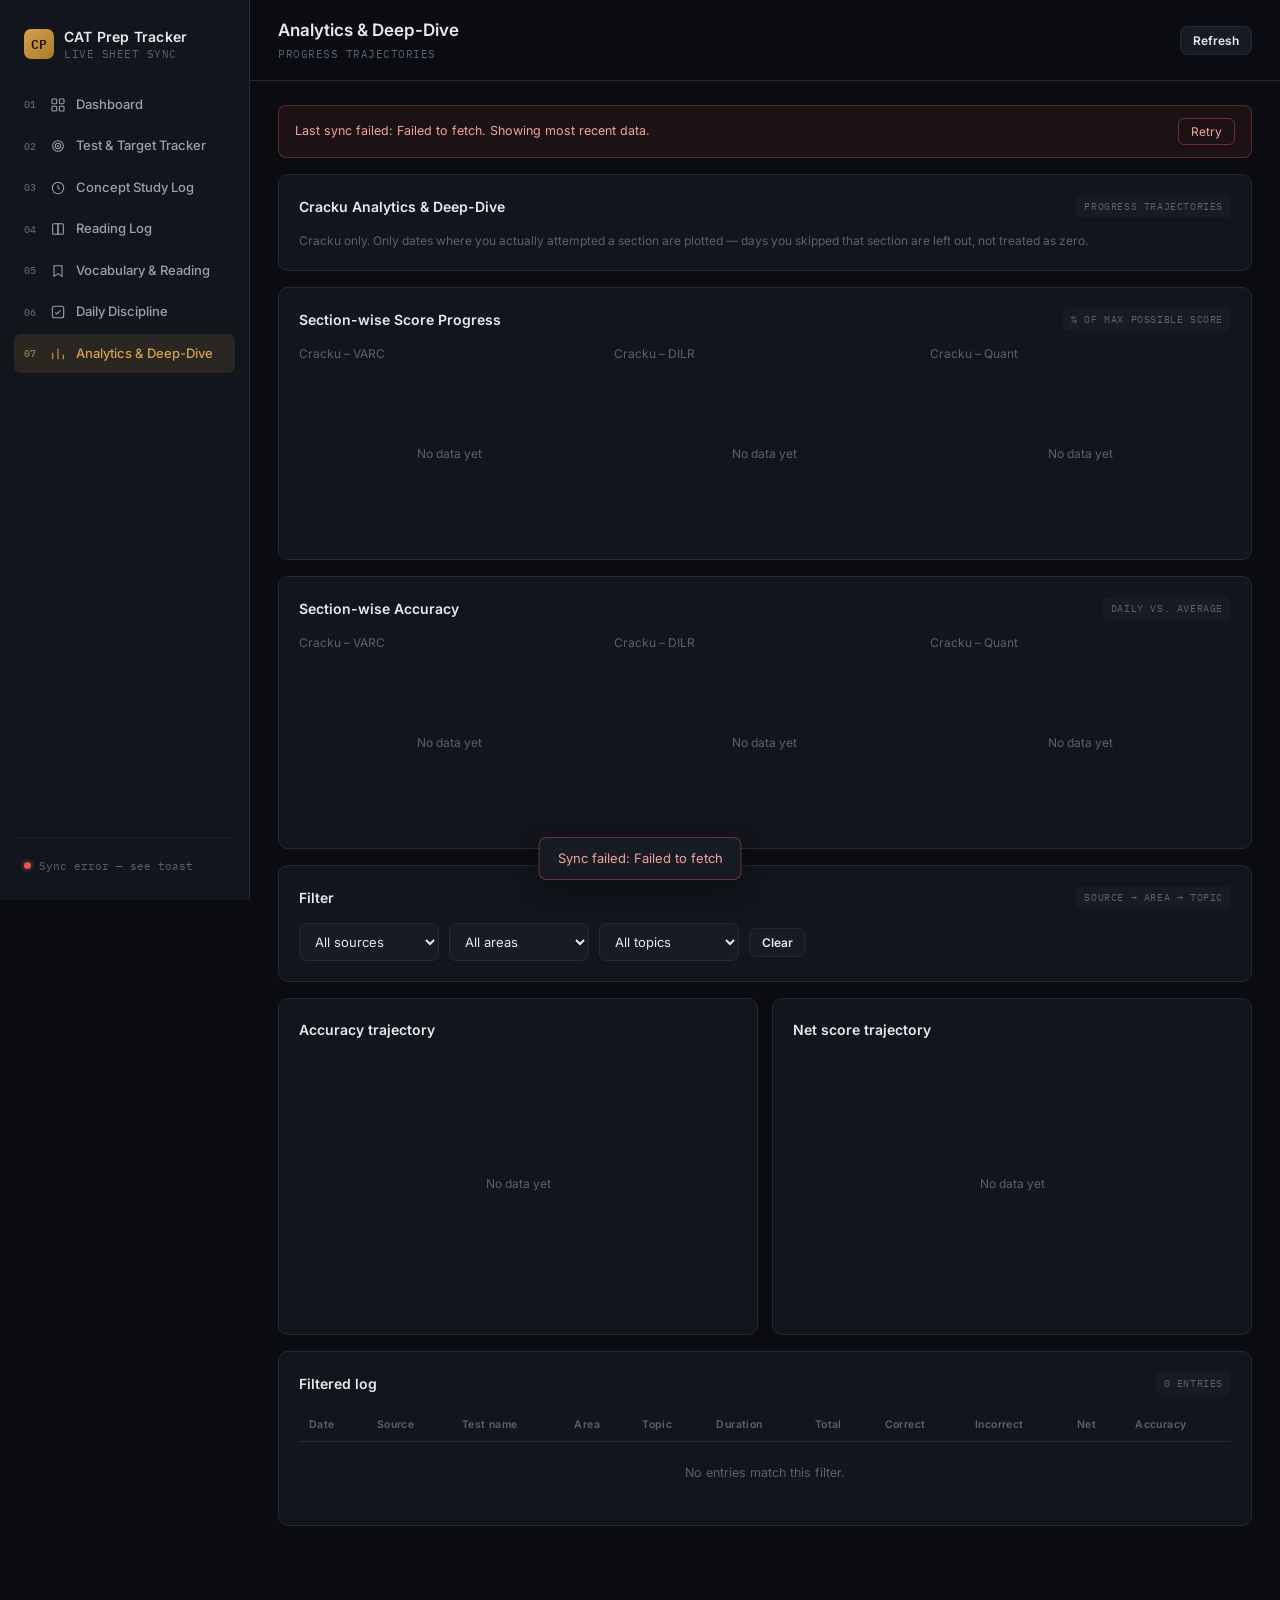
==== analytics.html @ e106dec2 "Add files via upload" ====
<!DOCTYPE html>
<html lang="en">
<head>
<meta charset="UTF-8">
<meta name="viewport" content="width=device-width, initial-scale=1.0">
<title>Analytics &amp; Deep-Dive — CAT Prep Tracker</title>
<link rel="stylesheet" href="styles.css">
</head>
<body>

<div id="gate">
  <div class="gate-card">
    <h2>Not configured yet</h2>
    <p>Set <code>CONFIG.API_URL</code> in <code>script.js</code> to your deployed Google Apps Script Web App URL (ending in <code>/exec</code>), then reload this page.</p>
  </div>
</div>

<div id="appShell">
  <div class="app-flex">
    <aside id="sidebar">
      <div class="brand">
        <div class="mark">CP</div>
        <div>
          <div class="name">CAT Prep Tracker</div>
          <div class="sub">LIVE SHEET SYNC</div>
        </div>
      </div>
      <nav id="navlist"></nav>
      <div class="sidebar-foot">
        <div class="sync-row"><span class="dot" id="liveDot"></span><span id="syncStatus">Not synced yet</span></div>
      </div>
    </aside>

    <div id="backdrop"></div>

    <div class="main">
      <div class="topbar">
        <button id="menuBtn" aria-label="Toggle menu">
          <svg width="18" height="18" viewBox="0 0 24 24" fill="none" stroke="currentColor" stroke-width="1.8"><path d="M4 6h16M4 12h16M4 18h16"/></svg>
        </button>
        <div class="titles">
          <h1 id="pageTitle">Analytics &amp; Deep-Dive</h1>
          <div class="sub" id="pageSub">PROGRESS TRAJECTORIES</div>
        </div>
        <div class="topbar-actions">
          <button class="btn btn-ghost btn-sm" id="refreshBtn">Refresh</button>
        </div>
      </div>
      <div id="content"></div>
    </div>
  </div>
</div>

<div class="toast" id="toast"><span id="toastMsg"></span></div>

<script src="script.js"></script>
<script>
/* =====================================================================
   Dependency-free SVG chart renderer.
   Renders a small responsive line/area chart straight into a container
   div (no <canvas>, no Chart.js, no CDN dependency at all).
===================================================================== */
function renderSvgChart(containerId, datasets, labels, opts={}){
  const el = document.getElementById(containerId);
  if(!el) return;

  const w = 600, h = opts.height || 220;
  const padL = 36, padR = 12, padT = 12, padB = 24;
  const plotW = w - padL - padR, plotH = h - padT - padB;

  const hasData = labels.length && datasets.some(d=>d.data.some(v=>v!=null));
  if(!hasData){
    el.innerHTML = `<div style="height:${h}px;display:flex;align-items:center;justify-content:center;color:var(--faint);font-size:12px;">No data yet</div>`;
    return;
  }

  const allVals = datasets.flatMap(d=>d.data).filter(v=>v!=null);
  let minY = opts.min !== undefined ? opts.min : Math.min(0, ...allVals);
  let maxY = opts.max !== undefined ? opts.max : Math.max(...allVals);
  if(minY === maxY) maxY += 1;

  const xStep = labels.length > 1 ? plotW/(labels.length-1) : 0;
  const xFor = i => padL + (labels.length>1 ? i*xStep : plotW/2);
  const yFor = v => padT + plotH - ((v-minY)/(maxY-minY))*plotH;
  const gridColor = 'rgba(255,255,255,0.06)', fontColor = '#8b909c';

  let grid = '';
  for(let i=0;i<=4;i++){
    const gy = padT + (plotH/4)*i;
    const val = maxY - ((maxY-minY)/4)*i;
    grid += `<line x1="${padL}" y1="${gy}" x2="${w-padR}" y2="${gy}" stroke="${gridColor}"/>`;
    grid += `<text x="${padL-6}" y="${gy+3}" text-anchor="end" font-size="9" fill="${fontColor}">${Math.round(val*10)/10}${opts.suffix||''}</text>`;
  }
  let xLabels = '';
  const step = Math.max(1, Math.ceil(labels.length/6));
  labels.forEach((lab,i)=>{
    if(i % step !== 0 && i !== labels.length-1) return;
    xLabels += `<text x="${xFor(i)}" y="${h-6}" text-anchor="middle" font-size="9" fill="${fontColor}">${lab}</text>`;
  });

  let seriesSvg = '';
  datasets.forEach(ds=>{
    const pts = ds.data.map((v,i)=> v==null?null:[xFor(i),yFor(v)]).filter(Boolean);
    if(!pts.length) return;
    const line = pts.map((p,i)=>(i===0?'M':'L')+p[0]+','+p[1]).join(' ');
    if(ds.fill){
      const area = line + ` L${pts.at(-1)[0]},${padT+plotH} L${pts[0][0]},${padT+plotH} Z`;
      seriesSvg += `<path d="${area}" fill="${ds.color}" fill-opacity="0.12" stroke="none"/>`;
    }
    seriesSvg += `<path d="${line}" fill="none" stroke="${ds.color}" stroke-width="2" stroke-dasharray="${ds.dash?'5,4':'0'}"/>`;
    if(!ds.dash) pts.forEach(p=> seriesSvg += `<circle cx="${p[0]}" cy="${p[1]}" r="3" fill="${ds.color}"/>`);
  });

  const legend = opts.legend ? `<div style="display:flex;gap:14px;justify-content:center;margin-top:6px;font-size:11px;color:${fontColor};font-family:'IBM Plex Mono',monospace;">${
    datasets.map(ds=>`<span style="display:flex;align-items:center;gap:5px;"><span style="width:10px;height:2px;background:${ds.color};display:inline-block;"></span>${ds.label}</span>`).join('')
  }</div>` : '';

  el.innerHTML = `<svg viewBox="0 0 ${w} ${h}" style="width:100%;height:${h}px;display:block;">${grid}${seriesSvg}${xLabels}</svg>${legend}`;
}

function renderPage(){
  const sources = [...new Set(DATA.tests.map(t=>t.sourceLabel))];
  const areas = ['VARC','DILR','Quant'];
  let banner = '';
  if(syncError) banner = `<div class="err-banner"><span>Last sync failed: ${escapeHtml(syncError)}. Showing most recent data.</span><button onclick="refreshAll(true)">Retry</button></div>`;

  document.getElementById('content').innerHTML = banner + `
    <div class="card">
      <div class="card-h"><h3>Cracku Analytics &amp; Deep-Dive</h3><span class="tag">PROGRESS TRAJECTORIES</span></div>
      <div class="hint">Cracku only. Only dates where you actually attempted a section are plotted — days you skipped that section are left out, not treated as zero.</div>
    </div>
    <div class="card">
      <div class="card-h"><h3>Section-wise Score Progress</h3><span class="tag">% OF MAX POSSIBLE SCORE</span></div>
      <div class="grid3">
        <div><div class="hint" style="margin-bottom:6px;">Cracku – VARC</div><div class="chart-wrap-sm" id="chartScore_VARC"></div></div>
        <div><div class="hint" style="margin-bottom:6px;">Cracku – DILR</div><div class="chart-wrap-sm" id="chartScore_DILR"></div></div>
        <div><div class="hint" style="margin-bottom:6px;">Cracku – Quant</div><div class="chart-wrap-sm" id="chartScore_Quant"></div></div>
      </div>
    </div>
    <div class="card">
      <div class="card-h"><h3>Section-wise Accuracy</h3><span class="tag">DAILY VS. AVERAGE</span></div>
      <div class="grid3">
        <div><div class="hint" style="margin-bottom:6px;">Cracku – VARC</div><div class="chart-wrap-sm" id="chartAcc_VARC"></div></div>
        <div><div class="hint" style="margin-bottom:6px;">Cracku – DILR</div><div class="chart-wrap-sm" id="chartAcc_DILR"></div></div>
        <div><div class="hint" style="margin-bottom:6px;">Cracku – Quant</div><div class="chart-wrap-sm" id="chartAcc_Quant"></div></div>
      </div>
    </div>
    <div class="card">
      <div class="card-h"><h3>Filter</h3><span class="tag">SOURCE → AREA → TOPIC</span></div>
      <div class="filter-row">
        <select id="fSource"><option value="">All sources</option>${sources.map(s=>`<option value="${s}">${s}</option>`).join('')}</select>
        <select id="fArea"><option value="">All areas</option>${areas.map(a=>`<option value="${a}">${a}</option>`).join('')}</select>
        <select id="fTopic"><option value="">All topics</option></select>
        <button class="btn btn-ghost btn-sm" id="clearFilters">Clear</button>
      </div>
    </div>
    <div class="grid2">
      <div class="card"><div class="card-h"><h3>Accuracy trajectory</h3></div><div class="chart-wrap" id="chartAccuracy"></div></div>
      <div class="card"><div class="card-h"><h3>Net score trajectory</h3></div><div class="chart-wrap" id="chartNet"></div></div>
    </div>
    <div class="card">
      <div class="card-h"><h3>Filtered log</h3><span class="tag" id="filteredCount"></span></div>
      <div class="table-scroll"><table><thead><tr><th>Date</th><th>Source</th><th>Test name</th><th>Area</th><th>Topic</th><th>Duration</th><th>Total</th><th>Correct</th><th>Incorrect</th><th>Net</th><th>Accuracy</th></tr></thead><tbody id="analyticsBody"></tbody></table></div>
    </div>`;

  initFilters();
  drawSectionProgressCharts();
}
window.renderPage = renderPage;

// Builds this Cracku section's per-date series, using ONLY dates where the section was
// actually attempted on Cracku — a day with no Cracku entry for this area is skipped
// entirely, never zeroed.
function sectionProgressSeries(area){
  const byDate = {};
  DATA.tests.filter(t=>t.sourceLabel==='Cracku' && t.area===area).forEach(t=>{
    if(!byDate[t.date]) byDate[t.date] = { netScore:0, maxScore:0, correct:0, answered:0 };
    byDate[t.date].netScore += Number(t.netScore||0);
    byDate[t.date].maxScore += Number(t.totalQuestions||0) * Number(t.marksPerCorrect||0);
    byDate[t.date].correct += Number(t.correct||0);
    byDate[t.date].answered += Number(t.answered||0);
  });
  const dates = Object.keys(byDate).sort();

  const scorePoints = [];
  dates.forEach(d=>{
    const v = byDate[d];
    if(v.maxScore > 0) scorePoints.push({ date:d, value: round1((v.netScore/v.maxScore)*100) });
  });

  const accPoints = [];
  dates.forEach(d=>{
    const v = byDate[d];
    if(v.answered > 0) accPoints.push({ date:d, value: round1((v.correct/v.answered)*100) });
  });
  const avgAcc = accPoints.length ? round1(accPoints.reduce((s,p)=>s+p.value,0)/accPoints.length) : 0;

  return { scorePoints, accPoints, avgAcc };
}

function drawSectionProgressCharts(){
  ['VARC','DILR','Quant'].forEach(area=>{
    const { scorePoints, accPoints, avgAcc } = sectionProgressSeries(area);

    renderSvgChart('chartScore_'+area,
      [{ data: scorePoints.map(p=>p.value), color:'#d4a24c', fill:true }],
      scorePoints.map(p=>fmtDate(p.date)),
      { height:170 });

    renderSvgChart('chartAcc_'+area,
      [
        { label:'Daily accuracy', data: accPoints.map(p=>p.value), color:'#45b8ad', fill:true },
        { label:'Average', data: accPoints.map(()=>avgAcc), color:'#5b8def', dash:true }
      ],
      accPoints.map(p=>fmtDate(p.date)),
      { height:170, legend:true, min:0, max:100, suffix:'%' });
  });
}

function initFilters(){
  const fSource = document.getElementById('fSource');
  const fArea = document.getElementById('fArea');
  const fTopic = document.getElementById('fTopic');
  function currentFilters(){ return {source:fSource.value, area:fArea.value, topic:fTopic.value}; }
  function applyFilters(){
    const f = currentFilters();
    let rows = [...DATA.tests];
    if(f.source) rows = rows.filter(t=>t.sourceLabel===f.source);
    if(f.area) rows = rows.filter(t=>t.area===f.area);
    if(f.topic) rows = rows.filter(t=>t.topic===f.topic);
    rows.sort((a,b)=>a.date.localeCompare(b.date));
    return rows;
  }
  function refreshTopics(){
    const f = currentFilters();
    let base = [...DATA.tests];
    if(f.source) base = base.filter(t=>t.sourceLabel===f.source);
    if(f.area) base = base.filter(t=>t.area===f.area);
    const topics = [...new Set(base.map(t=>t.topic))];
    fTopic.innerHTML = `<option value="">All topics</option>` + topics.map(t=>`<option value="${t}">${t}</option>`).join('');
  }
  function refreshView(){
    refreshTopics();
    const rows = applyFilters();
    document.getElementById('filteredCount').textContent = rows.length + ' ENTRIES';
    document.getElementById('analyticsBody').innerHTML = rows.length ? rows.map(t=>`
      <tr><td>${fmtDate(t.date)}</td><td><span class="tag-pill">${t.sourceLabel}</span></td>
      <td style="white-space:normal;max-width:180px;">${escapeHtml(t.testName)||'—'}</td><td>${t.area}</td>
      <td style="white-space:normal;max-width:200px;">${escapeHtml(t.topic)}</td><td class="num">${t.duration}m</td>
      <td class="num">${t.totalQuestions}</td><td class="num">${t.correct}</td><td class="num">${t.incorrect}</td>
      <td class="num">${t.netScore}</td><td class="num">${t.accuracy}%</td></tr>`).join('') : `<tr><td colspan="11" class="empty">No entries match this filter.</td></tr>`;
    drawCharts(rows);
  }
  fSource.addEventListener('change', refreshView);
  fArea.addEventListener('change', refreshView);
  fTopic.addEventListener('change', refreshView);
  document.getElementById('clearFilters').addEventListener('click',()=>{ fSource.value=''; fArea.value=''; refreshView(); });
  refreshView();
}

function drawCharts(rows){
  const labels = rows.map(t=>fmtDate(t.date));
  const acc = rows.map(t=>t.accuracy);
  const net = rows.map(t=>t.netScore);

  renderSvgChart('chartAccuracy',
    [{ data: acc, color:'#45b8ad', fill:true }],
    labels,
    { height:260, min:0, max:100, suffix:'%' });

  renderSvgChart('chartNet',
    [{ data: net, color:'#d4a24c', fill:true }],
    labels,
    { height:260 });
}

document.addEventListener('DOMContentLoaded', ()=>{ bootPage(); });
</script>
</body>
</html>
---- styles.css ----
@import url('https://fonts.googleapis.com/css2?family=IBM+Plex+Mono:wght@400;500;600&family=Inter:wght@400;500;600;700&display=swap');

:root{
  --bg:#0b0d12;
  --panel:#12151c;
  --panel2:#171b24;
  --border:#242938;
  --border-soft:#1c202b;
  --text:#e8e9ee;
  --muted:#9aa0ae;
  --faint:#5b6070;
  --gold:#d4a24c;
  --gold-soft:rgba(212,162,76,0.12);
  --teal:#45b8ad;
  --blue:#5b8def;
  --red:#e2574c;
  --green:#4caf7d;
  --font-mono:'IBM Plex Mono', ui-monospace, monospace;
  --font-sans:'Inter', system-ui, -apple-system, sans-serif;
}

*{box-sizing:border-box;}
html,body{margin:0;padding:0;}
body{
  background:var(--bg);
  color:var(--text);
  font-family:var(--font-sans);
  font-size:14px;
  line-height:1.5;
  -webkit-font-smoothing:antialiased;
}
a{color:inherit;}
button{font-family:inherit;}
::selection{background:var(--gold-soft);color:var(--text);}

/* ---------- Gate (unconfigured) ---------- */
#gate{
  display:none;
  min-height:100vh;
  align-items:center;
  justify-content:center;
  padding:24px;
  text-align:center;
}
#gate .gate-card{
  max-width:480px;
  padding:32px;
  border:1px solid var(--border);
  border-radius:10px;
  background:var(--panel);
}
#gate h2{margin:0 0 10px;font-size:18px;}
#gate p{color:var(--muted);font-size:13px;line-height:1.6;}
#gate code{font-family:var(--font-mono);background:var(--panel2);padding:2px 6px;border-radius:4px;font-size:12px;}

/* ---------- App shell ---------- */
#appShell{display:none;min-height:100vh;}
.app-flex{display:flex;min-height:100vh;width:100%;}

/* ---------- Sidebar ---------- */
#sidebar{
  width:250px;
  flex-shrink:0;
  background:var(--panel);
  border-right:1px solid var(--border);
  display:flex;
  flex-direction:column;
  padding:20px 14px;
  position:sticky;
  top:0;
  height:100vh;
  overflow-y:auto;
  z-index:40;
}
.brand{
  display:flex;
  align-items:center;
  gap:10px;
  padding:6px 10px 22px;
}
.brand .mark{
  width:30px;height:30px;border-radius:7px;
  background:linear-gradient(135deg,var(--gold),#a97a2b);
  display:flex;align-items:center;justify-content:center;
  font-family:var(--font-mono);font-weight:600;font-size:13px;color:#1b1305;
  flex-shrink:0;
}
.brand .name{font-weight:600;font-size:14px;letter-spacing:0.2px;}
.brand .sub{font-size:10.5px;color:var(--faint);font-family:var(--font-mono);letter-spacing:0.5px;}

#navlist{display:flex;flex-direction:column;gap:2px;}
.navitem{
  display:flex;align-items:center;gap:10px;
  padding:10px 10px;
  border-radius:7px;
  background:none;border:none;color:var(--muted);
  font-size:13px;font-weight:500;
  cursor:pointer;text-align:left;
  text-decoration:none;
}
.navitem:hover{background:var(--panel2);color:var(--text);}
.navitem.active{background:var(--gold-soft);color:var(--gold);}
.navitem .idx{
  font-family:var(--font-mono);font-size:10px;color:var(--faint);
  width:16px;flex-shrink:0;
}
.navitem.active .idx{color:var(--gold);opacity:0.7;}
.navitem .ic{width:16px;height:16px;flex-shrink:0;}

.sidebar-foot{margin-top:auto;padding-top:14px;border-top:1px solid var(--border-soft);}
.sync-row{display:flex;align-items:center;gap:8px;font-size:11px;color:var(--faint);font-family:var(--font-mono);padding:6px 10px;}
.dot{width:7px;height:7px;border-radius:50%;background:var(--faint);flex-shrink:0;}
.dot.live{background:var(--green);box-shadow:0 0 0 3px rgba(76,175,125,0.15);}
.dot.err{background:var(--red);box-shadow:0 0 0 3px rgba(226,87,76,0.15);}

/* ---------- Main column ---------- */
.main{flex:1;min-width:0;display:flex;flex-direction:column;}
.topbar{
  display:flex;align-items:center;justify-content:space-between;
  padding:18px 28px;border-bottom:1px solid var(--border);
  position:sticky;top:0;background:rgba(11,13,18,0.85);backdrop-filter:blur(6px);z-index:30;
}
.topbar .titles h1{margin:0;font-size:17px;font-weight:600;}
.topbar .titles .sub{font-size:11px;color:var(--faint);font-family:var(--font-mono);letter-spacing:0.5px;margin-top:2px;}
.topbar-actions{display:flex;align-items:center;gap:10px;}
#menuBtn{display:none;background:none;border:1px solid var(--border);border-radius:7px;color:var(--text);width:34px;height:34px;align-items:center;justify-content:center;cursor:pointer;}

#content{padding:24px 28px 60px;max-width:1400px;width:100%;margin:0 auto;}

#backdrop{display:none;position:fixed;inset:0;background:rgba(0,0,0,0.5);z-index:35;}
#backdrop.show{display:block;}

/* ---------- Buttons ---------- */
.btn{
  display:inline-flex;align-items:center;justify-content:center;gap:6px;
  padding:10px 16px;border-radius:7px;font-size:13px;font-weight:600;
  cursor:pointer;border:1px solid transparent;transition:opacity .15s;
}
.btn:disabled{opacity:0.55;cursor:default;}
.btn-gold{background:var(--gold);color:#1b1305;}
.btn-gold:hover:not(:disabled){opacity:0.9;}
.btn-ghost{background:var(--panel2);color:var(--text);border-color:var(--border);}
.btn-ghost:hover:not(:disabled){background:var(--border-soft);}
.btn-sm{padding:6px 12px;font-size:12px;}
.spinner{
  width:13px;height:13px;border-radius:50%;
  border:2px solid rgba(0,0,0,0.25);border-top-color:currentColor;
  display:inline-block;animation:spin .7s linear infinite;
}
@keyframes spin{to{transform:rotate(360deg);}}

/* ---------- Cards & layout ---------- */
.card{
  background:var(--panel);border:1px solid var(--border);border-radius:10px;
  padding:20px;margin-bottom:16px;
}
.card-h{display:flex;align-items:center;justify-content:space-between;gap:10px;margin-bottom:14px;flex-wrap:wrap;}
.card-h h3{margin:0;font-size:14px;font-weight:600;}
.tag{font-family:var(--font-mono);font-size:10px;letter-spacing:0.6px;color:var(--faint);background:var(--panel2);padding:4px 8px;border-radius:5px;}
.hint{font-size:12px;color:var(--faint);line-height:1.5;}

.grid2{display:grid;grid-template-columns:1fr 1fr;gap:14px;}
.grid3{display:grid;grid-template-columns:1fr 1fr 1fr;gap:14px;}
.grid5{display:grid;grid-template-columns:repeat(5,1fr);gap:14px;}

/* ---------- KPIs ---------- */
.kpi-grid{display:grid;grid-template-columns:repeat(4,1fr);gap:14px;margin-bottom:8px;}
.kpi{background:var(--panel);border:1px solid var(--border);border-radius:10px;padding:16px 18px;}
.kpi .label{font-size:11.5px;color:var(--faint);margin-bottom:8px;}
.kpi .value{font-family:var(--font-mono);font-size:26px;font-weight:600;color:var(--text);}
.kpi .value .unit{font-size:13px;color:var(--faint);font-weight:400;margin-left:3px;}
.ticks{display:flex;gap:3px;margin-top:10px;}
.tick{width:100%;height:4px;border-radius:2px;background:var(--border-soft);}
.tick.on{background:var(--gold);}

/* ---------- Section widgets (dashboard) ---------- */
.section-widget{background:var(--panel);border:1px solid var(--border);border-radius:10px;padding:16px 18px;}
.sw-head{display:flex;align-items:center;justify-content:space-between;margin-bottom:10px;}
.sw-head .name{font-weight:600;font-size:13px;}
.sw-head .delta{font-family:var(--font-mono);font-size:11px;color:var(--faint);}
.sw-head .delta.up{color:var(--green);}
.sw-head .delta.down{color:var(--red);}
.sw-score{font-family:var(--font-mono);font-size:22px;font-weight:600;margin-bottom:10px;}
.bar-track{height:6px;border-radius:3px;background:var(--border-soft);overflow:hidden;margin-bottom:10px;}
.bar-fill{height:100%;border-radius:3px;}

/* ---------- Forms ---------- */
.field{margin-bottom:14px;}
.field-label{display:block;font-size:12px;color:var(--muted);margin-bottom:6px;font-weight:500;}
input[type=text],input[type=number],input[type=date],select,textarea{
  width:100%;padding:9px 11px;border-radius:7px;border:1px solid var(--border);
  background:var(--panel2);color:var(--text);font-size:13px;font-family:var(--font-sans);
}
textarea{min-height:70px;resize:vertical;font-family:var(--font-sans);}
input:focus,select:focus,textarea:focus{outline:none;border-color:var(--gold);}
input::placeholder,textarea::placeholder{color:var(--faint);}

.chip-row{display:flex;flex-wrap:wrap;gap:8px;}
.chip{
  display:flex;align-items:center;gap:6px;padding:8px 12px;border-radius:20px;
  border:1px solid var(--border);background:var(--panel2);font-size:12.5px;cursor:pointer;color:var(--muted);
}
.chip.checked{border-color:var(--gold);color:var(--gold);background:var(--gold-soft);}
.chip input{margin:0;}

.source-cards{display:grid;grid-template-columns:repeat(3,1fr);gap:12px;}
.source-card{
  text-align:left;padding:16px;border-radius:10px;border:1px solid var(--border);
  background:var(--panel2);cursor:pointer;
}
.source-card:hover{border-color:var(--faint);}
.source-card.active{border-color:var(--gold);background:var(--gold-soft);}
.source-card .t{font-weight:600;font-size:13.5px;margin-bottom:6px;}
.source-card .d{font-size:12px;color:var(--muted);line-height:1.5;}

.steps-track{display:flex;align-items:center;gap:8px;margin:6px 0 18px;}
.step-dot{display:flex;align-items:center;gap:6px;font-size:12px;color:var(--faint);}
.step-dot.on{color:var(--gold);}
.step-dot .circ{
  width:20px;height:20px;border-radius:50%;border:1px solid currentColor;
  display:flex;align-items:center;justify-content:center;font-family:var(--font-mono);font-size:10px;
}
.step-line{flex:0 0 24px;height:1px;background:var(--border);}

.sec-score-card{border:1px solid var(--border);border-radius:9px;padding:16px;margin-bottom:14px;background:var(--panel2);}
.sec-score-head{font-weight:600;font-size:12.5px;margin-bottom:12px;color:var(--gold);}

.validation-msg{font-size:12px;margin:6px 0 4px;font-family:var(--font-mono);}
.validation-msg.err{color:var(--red);}
.validation-msg.ok{color:var(--green);}

.calc-box{display:flex;gap:24px;padding:12px 14px;background:var(--panel2);border-radius:8px;}
.calc-item .l{font-size:11px;color:var(--faint);margin-bottom:4px;}
.calc-item .v{font-family:var(--font-mono);font-size:16px;font-weight:600;}

/* ---------- Tables ---------- */
.table-scroll{overflow-x:auto;}
table{width:100%;border-collapse:collapse;font-size:12.5px;}
thead th{
  text-align:left;font-size:10.5px;color:var(--faint);letter-spacing:0.4px;
  padding:8px 10px;border-bottom:1px solid var(--border);white-space:nowrap;font-weight:600;
}
tbody td{padding:10px 10px;border-bottom:1px solid var(--border-soft);white-space:nowrap;}
tbody tr:last-child td{border-bottom:none;}
td.num{font-family:var(--font-mono);}
td.empty{color:var(--faint);text-align:center;padding:22px 10px;white-space:normal;}
.tag-pill{
  font-family:var(--font-mono);font-size:10.5px;background:var(--panel2);
  border:1px solid var(--border);padding:2px 7px;border-radius:5px;color:var(--muted);
}
.vocab-search{margin-bottom:12px;}

/* ---------- Filter row (analytics) ---------- */
.filter-row{display:flex;gap:10px;flex-wrap:wrap;align-items:center;}
.filter-row select{width:auto;min-width:140px;}

/* ---------- Charts ---------- */
.chart-wrap{position:relative;height:260px;}
.chart-wrap-sm{position:relative;height:170px;}

/* ---------- Calendar ---------- */
.cal-head{display:flex;align-items:center;justify-content:space-between;margin-bottom:12px;}
.cal-title{font-family:var(--font-mono);font-size:13px;font-weight:600;}
.cal-grid{display:grid;grid-template-columns:repeat(7,1fr);gap:4px;}
.cal-weekday-row{margin-bottom:6px;}
.cal-weekday{text-align:center;font-size:10px;color:var(--faint);font-family:var(--font-mono);padding:4px 0;}
.cal-cell{
  position:relative;aspect-ratio:1;border-radius:7px;border:1px solid var(--border-soft);
  background:var(--panel2);color:var(--muted);font-size:12px;font-family:var(--font-mono);
  display:flex;align-items:center;justify-content:center;cursor:pointer;
}
.cal-cell:hover{border-color:var(--faint);}
.cal-empty{background:none;border:none;cursor:default;}
.cal-done{color:var(--text);background:rgba(69,184,173,0.10);border-color:rgba(69,184,173,0.25);}
.cal-selected{border-color:var(--gold) !important;box-shadow:0 0 0 1px var(--gold);}
.cal-today{font-weight:700;color:var(--gold);}
.cal-mock-dot{position:absolute;bottom:4px;right:4px;width:5px;height:5px;border-radius:50%;background:var(--gold);}
.cal-legend{display:flex;gap:16px;margin-top:12px;font-size:11px;color:var(--faint);}
.cal-legend .dot{display:inline-block;margin-right:5px;vertical-align:middle;}
.cal-legend .dot.done{background:var(--teal);}
.cal-legend .dot.mock{background:var(--gold);}

/* ---------- Toast ---------- */
.toast{
  position:fixed;bottom:20px;left:50%;transform:translateX(-50%) translateY(20px);
  background:var(--panel2);border:1px solid var(--border);color:var(--text);
  padding:11px 18px;border-radius:8px;font-size:13px;opacity:0;pointer-events:none;
  transition:all .2s;z-index:100;box-shadow:0 8px 24px rgba(0,0,0,0.35);
}
.toast.show{opacity:1;transform:translateX(-50%) translateY(0);pointer-events:auto;}
.toast.err{border-color:rgba(226,87,76,0.4);}
.toast.err #toastMsg{color:#f2a29c;}

/* ---------- Modal ---------- */
.modal-backdrop{
  position:fixed;inset:0;background:rgba(0,0,0,0.55);display:flex;
  align-items:center;justify-content:center;z-index:200;padding:16px;
}
.modal-card{background:var(--panel);border:1px solid var(--border);border-radius:10px;padding:22px;max-width:420px;width:100%;}
.modal-title{font-weight:600;font-size:15px;margin-bottom:10px;}
.modal-msg{font-size:13px;color:var(--muted);line-height:1.6;margin-bottom:18px;}
.modal-actions{display:flex;justify-content:flex-end;gap:8px;flex-wrap:wrap;}

/* ---------- Loading / error banners ---------- */
.loading-block{padding:60px 0;text-align:center;color:var(--faint);font-size:13px;display:flex;align-items:center;justify-content:center;gap:10px;}
.err-banner{
  display:flex;align-items:center;justify-content:space-between;gap:12px;
  background:rgba(226,87,76,0.08);border:1px solid rgba(226,87,76,0.3);color:#f2a29c;
  padding:12px 16px;border-radius:8px;font-size:12.5px;margin-bottom:16px;
}
.err-banner button{background:none;border:1px solid rgba(226,87,76,0.4);color:#f2a29c;padding:5px 12px;border-radius:6px;font-size:12px;cursor:pointer;}

/* ---------- Responsive ---------- */
@media (max-width:980px){
  .grid3{grid-template-columns:1fr 1fr;}
  .kpi-grid{grid-template-columns:1fr 1fr;}
  .source-cards{grid-template-columns:1fr;}
}
@media (max-width:760px){
  #menuBtn{display:flex;}
  #sidebar{
    position:fixed;left:0;top:0;transform:translateX(-100%);transition:transform .2s;
    box-shadow:0 0 40px rgba(0,0,0,0.5);
  }
  #sidebar.open{transform:translateX(0);}
  .grid2,.grid3,.grid5{grid-template-columns:1fr;}
  .kpi-grid{grid-template-columns:1fr 1fr;}
  #content{padding:18px 16px 50px;}
  .topbar{padding:14px 16px;}
}
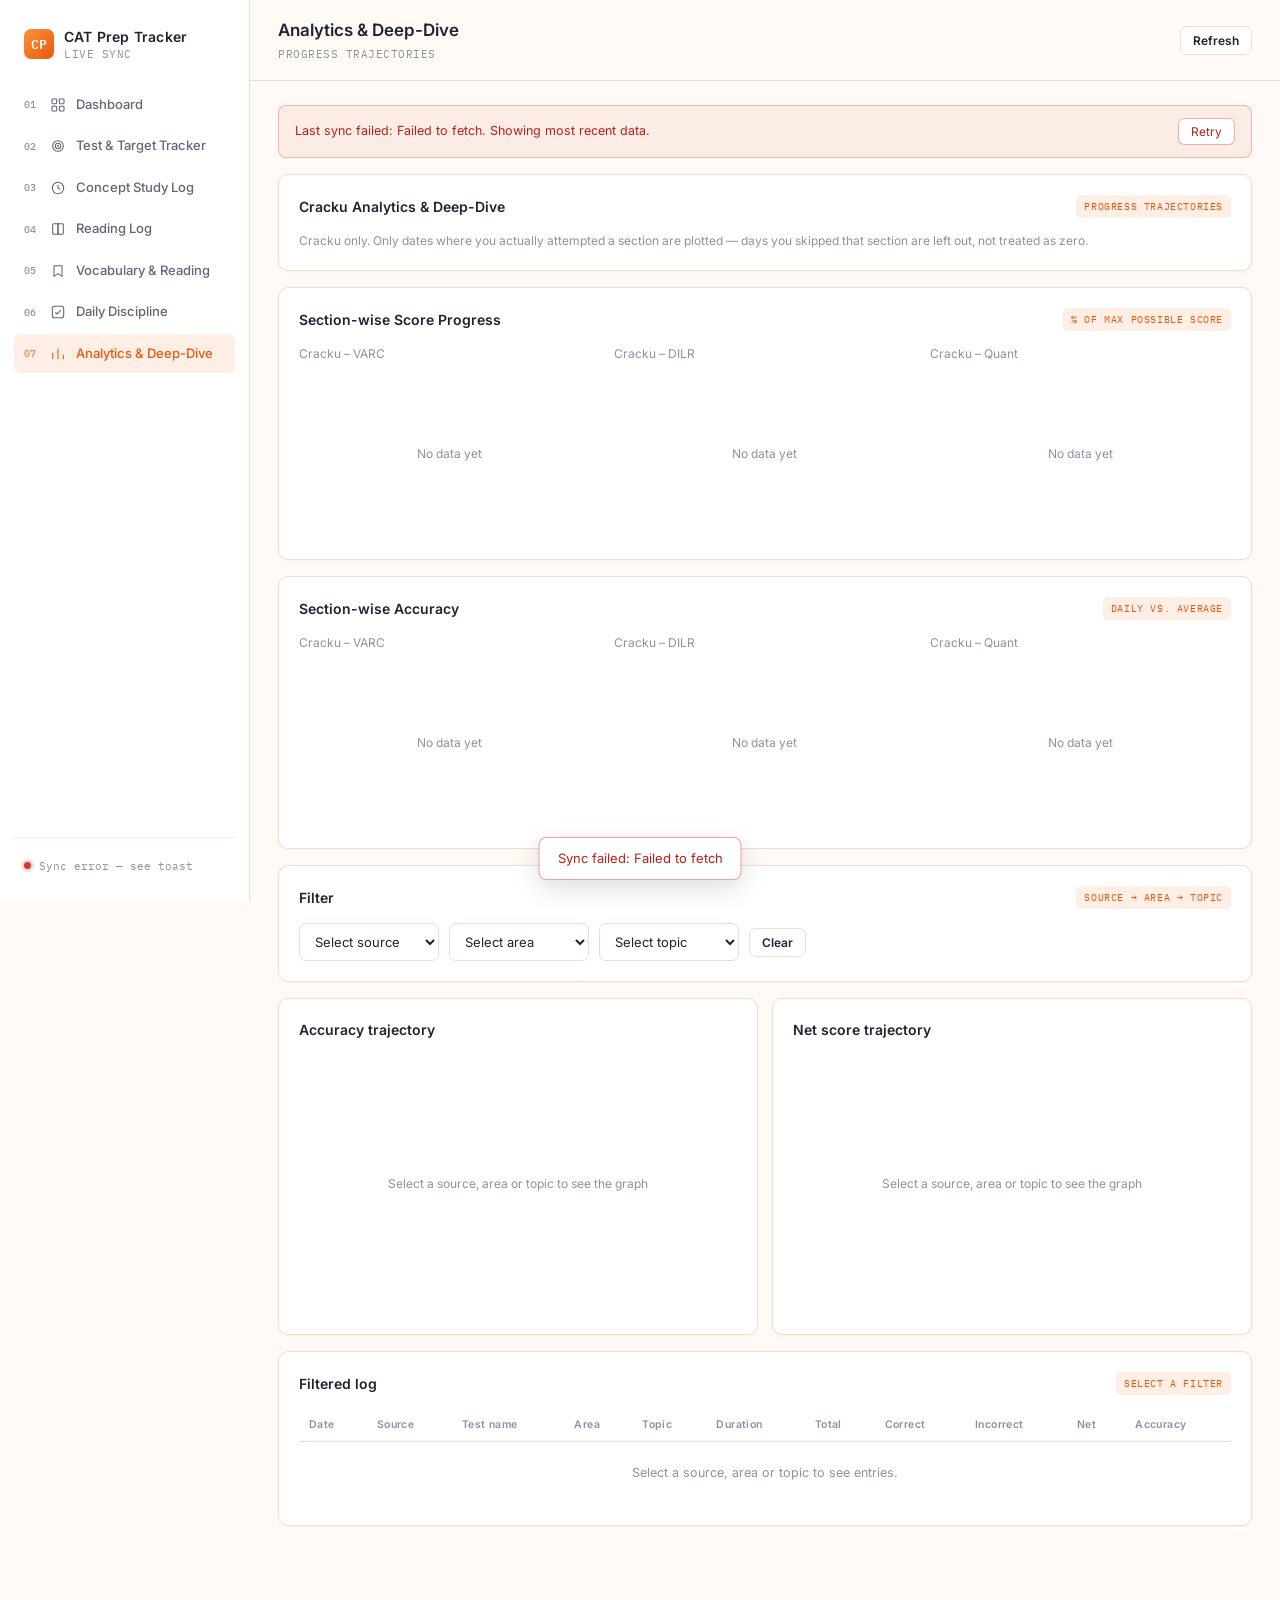
==== commit 8dbfd021: "Add files via upload" ====
--- a/analytics.html
+++ b/analytics.html
@@ -11,7 +11,7 @@
 <div id="gate">
   <div class="gate-card">
     <h2>Not configured yet</h2>
-    <p>Set <code>CONFIG.API_URL</code> in <code>script.js</code> to your deployed Google Apps Script Web App URL (ending in <code>/exec</code>), then reload this page.</p>
+    <p>Set <code>CONFIG.SUPABASE_URL</code> and <code>CONFIG.SUPABASE_ANON_KEY</code> in <code>script.js</code>, then reload this page.</p>
   </div>
 </div>
 
@@ -22,7 +22,7 @@
         <div class="mark">CP</div>
         <div>
           <div class="name">CAT Prep Tracker</div>
-          <div class="sub">LIVE SHEET SYNC</div>
+          <div class="sub">LIVE SYNC</div>
         </div>
       </div>
       <nav id="navlist"></nav>
@@ -70,7 +70,7 @@
 
   const hasData = labels.length && datasets.some(d=>d.data.some(v=>v!=null));
   if(!hasData){
-    el.innerHTML = `<div style="height:${h}px;display:flex;align-items:center;justify-content:center;color:var(--faint);font-size:12px;">No data yet</div>`;
+    el.innerHTML = `<div style="height:${h}px;display:flex;align-items:center;justify-content:center;color:var(--faint);font-size:12px;">${opts.emptyText || 'No data yet'}</div>`;
     return;
   }
 
@@ -82,7 +82,7 @@
   const xStep = labels.length > 1 ? plotW/(labels.length-1) : 0;
   const xFor = i => padL + (labels.length>1 ? i*xStep : plotW/2);
   const yFor = v => padT + plotH - ((v-minY)/(maxY-minY))*plotH;
-  const gridColor = 'rgba(255,255,255,0.06)', fontColor = '#8b909c';
+  const gridColor = 'rgba(31,36,48,0.08)', fontColor = '#6b7180';
 
   let grid = '';
   for(let i=0;i<=4;i++){
@@ -119,7 +119,7 @@
 }
 
 function renderPage(){
-  const sources = [...new Set(DATA.tests.map(t=>t.sourceLabel))];
+  const sources = [...new Set(DATA.tests.map(t=>t.sourceLabel))].filter(Boolean).sort();
   const areas = ['VARC','DILR','Quant'];
   let banner = '';
   if(syncError) banner = `<div class="err-banner"><span>Last sync failed: ${escapeHtml(syncError)}. Showing most recent data.</span><button onclick="refreshAll(true)">Retry</button></div>`;
@@ -148,9 +148,9 @@
     <div class="card">
       <div class="card-h"><h3>Filter</h3><span class="tag">SOURCE → AREA → TOPIC</span></div>
       <div class="filter-row">
-        <select id="fSource"><option value="">All sources</option>${sources.map(s=>`<option value="${s}">${s}</option>`).join('')}</select>
-        <select id="fArea"><option value="">All areas</option>${areas.map(a=>`<option value="${a}">${a}</option>`).join('')}</select>
-        <select id="fTopic"><option value="">All topics</option></select>
+        <select id="fSource"><option value="">Select source</option>${sources.map(s=>`<option value="${escapeHtml(s)}">${escapeHtml(s)}</option>`).join('')}</select>
+        <select id="fArea"><option value="">Select area</option>${areas.map(a=>`<option value="${a}">${a}</option>`).join('')}</select>
+        <select id="fTopic"><option value="">Select topic</option></select>
         <button class="btn btn-ghost btn-sm" id="clearFilters">Clear</button>
       </div>
     </div>
@@ -203,14 +203,14 @@
     const { scorePoints, accPoints, avgAcc } = sectionProgressSeries(area);
 
     renderSvgChart('chartScore_'+area,
-      [{ data: scorePoints.map(p=>p.value), color:'#d4a24c', fill:true }],
+      [{ data: scorePoints.map(p=>p.value), color:'#ea580c', fill:true }],
       scorePoints.map(p=>fmtDate(p.date)),
       { height:170 });
 
     renderSvgChart('chartAcc_'+area,
       [
-        { label:'Daily accuracy', data: accPoints.map(p=>p.value), color:'#45b8ad', fill:true },
-        { label:'Average', data: accPoints.map(()=>avgAcc), color:'#5b8def', dash:true }
+        { label:'Daily accuracy', data: accPoints.map(p=>p.value), color:'#0f9d8f', fill:true },
+        { label:'Average', data: accPoints.map(()=>avgAcc), color:'#3b6fd8', dash:true }
       ],
       accPoints.map(p=>fmtDate(p.date)),
       { height:170, legend:true, min:0, max:100, suffix:'%' });
@@ -221,57 +221,81 @@
   const fSource = document.getElementById('fSource');
   const fArea = document.getElementById('fArea');
   const fTopic = document.getElementById('fTopic');
-  function currentFilters(){ return {source:fSource.value, area:fArea.value, topic:fTopic.value}; }
+  // Topics are compared trimmed + case-insensitively, so "Percentages" and
+  // "percentages " count as the same topic.
+  const norm = v => (v||'').toString().trim().toLowerCase();
+
+  function currentFilters(){ return { source:fSource.value, area:fArea.value, topic:fTopic.value }; }
+  function matches(t, f, withTopic){
+    if(f.source && t.sourceLabel !== f.source) return false;
+    if(f.area && t.area !== f.area) return false;
+    if(withTopic && f.topic && norm(t.topic) !== f.topic) return false;
+    return true;
+  }
   function applyFilters(){
     const f = currentFilters();
-    let rows = [...DATA.tests];
-    if(f.source) rows = rows.filter(t=>t.sourceLabel===f.source);
-    if(f.area) rows = rows.filter(t=>t.area===f.area);
-    if(f.topic) rows = rows.filter(t=>t.topic===f.topic);
-    rows.sort((a,b)=>a.date.localeCompare(b.date));
-    return rows;
-  }
+    return DATA.tests.filter(t=>matches(t, f, true)).sort((a,b)=>a.date.localeCompare(b.date));
+  }
+  // Rebuild topic options from the current source/area. Keeps the chosen topic
+  // if it still exists, otherwise falls back to "Select topic".
   function refreshTopics(){
     const f = currentFilters();
-    let base = [...DATA.tests];
-    if(f.source) base = base.filter(t=>t.sourceLabel===f.source);
-    if(f.area) base = base.filter(t=>t.area===f.area);
-    const topics = [...new Set(base.map(t=>t.topic))];
-    fTopic.innerHTML = `<option value="">All topics</option>` + topics.map(t=>`<option value="${t}">${t}</option>`).join('');
-  }
-  function refreshView(){
-    refreshTopics();
+    const prev = f.topic;
+    const seen = new Map();
+    DATA.tests.filter(t=>matches(t, f, false)).forEach(t=>{
+      const k = norm(t.topic);
+      if(k && !seen.has(k)) seen.set(k, (t.topic||'').trim());
+    });
+    const entries = [...seen.entries()].sort((a,b)=>a[1].localeCompare(b[1]));
+    fTopic.innerHTML = `<option value="">Select topic</option>` +
+      entries.map(([k,label])=>`<option value="${escapeHtml(k)}">${escapeHtml(label)}</option>`).join('');
+    fTopic.value = seen.has(prev) ? prev : '';
+  }
+  function refreshView(rebuildTopics){
+    if(rebuildTopics) refreshTopics();
+    const f = currentFilters();
+    if(!f.source && !f.area && !f.topic){
+      document.getElementById('filteredCount').textContent = 'SELECT A FILTER';
+      document.getElementById('analyticsBody').innerHTML = `<tr><td colspan="11" class="empty">Select a source, area or topic to see entries.</td></tr>`;
+      drawCharts([], 'Select a source, area or topic to see the graph');
+      return;
+    }
     const rows = applyFilters();
     document.getElementById('filteredCount').textContent = rows.length + ' ENTRIES';
     document.getElementById('analyticsBody').innerHTML = rows.length ? rows.map(t=>`
-      <tr><td>${fmtDate(t.date)}</td><td><span class="tag-pill">${t.sourceLabel}</span></td>
-      <td style="white-space:normal;max-width:180px;">${escapeHtml(t.testName)||'—'}</td><td>${t.area}</td>
+      <tr><td>${fmtDate(t.date)}</td><td><span class="tag-pill">${escapeHtml(t.sourceLabel)}</span></td>
+      <td style="white-space:normal;max-width:180px;">${escapeHtml(t.testName)||'—'}</td><td>${escapeHtml(t.area)}</td>
       <td style="white-space:normal;max-width:200px;">${escapeHtml(t.topic)}</td><td class="num">${t.duration}m</td>
       <td class="num">${t.totalQuestions}</td><td class="num">${t.correct}</td><td class="num">${t.incorrect}</td>
       <td class="num">${t.netScore}</td><td class="num">${t.accuracy}%</td></tr>`).join('') : `<tr><td colspan="11" class="empty">No entries match this filter.</td></tr>`;
     drawCharts(rows);
   }
-  fSource.addEventListener('change', refreshView);
-  fArea.addEventListener('change', refreshView);
-  fTopic.addEventListener('change', refreshView);
-  document.getElementById('clearFilters').addEventListener('click',()=>{ fSource.value=''; fArea.value=''; refreshView(); });
-  refreshView();
-}
-
-function drawCharts(rows){
+  // Source/area change -> topic list must be rebuilt. Topic change -> just re-filter
+  // (rebuilding here is what used to reset the topic back to "All" and undo the filter).
+  fSource.addEventListener('change', ()=>refreshView(true));
+  fArea.addEventListener('change', ()=>refreshView(true));
+  fTopic.addEventListener('change', ()=>refreshView(false));
+  document.getElementById('clearFilters').addEventListener('click',()=>{
+    fSource.value = ''; fArea.value = ''; fTopic.value = '';
+    refreshView(true);
+  });
+  refreshView(true);
+}
+
+function drawCharts(rows, emptyText){
   const labels = rows.map(t=>fmtDate(t.date));
   const acc = rows.map(t=>t.accuracy);
   const net = rows.map(t=>t.netScore);
 
   renderSvgChart('chartAccuracy',
-    [{ data: acc, color:'#45b8ad', fill:true }],
+    [{ data: acc, color:'#0f9d8f', fill:true }],
     labels,
-    { height:260, min:0, max:100, suffix:'%' });
+    { height:260, min:0, max:100, suffix:'%', emptyText });
 
   renderSvgChart('chartNet',
-    [{ data: net, color:'#d4a24c', fill:true }],
+    [{ data: net, color:'#ea580c', fill:true }],
     labels,
-    { height:260 });
+    { height:260, emptyText });
 }
 
 document.addEventListener('DOMContentLoaded', ()=>{ bootPage(); });
--- a/styles.css
+++ b/styles.css
@@ -1,20 +1,23 @@
 @import url('https://fonts.googleapis.com/css2?family=IBM+Plex+Mono:wght@400;500;600&family=Inter:wght@400;500;600;700&display=swap');
 
+/* Orange + white theme.
+   Variable names are unchanged (--gold is now the orange accent) so every
+   page that uses them keeps working. */
 :root{
-  --bg:#0b0d12;
-  --panel:#12151c;
-  --panel2:#171b24;
-  --border:#242938;
-  --border-soft:#1c202b;
-  --text:#e8e9ee;
-  --muted:#9aa0ae;
-  --faint:#5b6070;
-  --gold:#d4a24c;
-  --gold-soft:rgba(212,162,76,0.12);
-  --teal:#45b8ad;
-  --blue:#5b8def;
-  --red:#e2574c;
-  --green:#4caf7d;
+  --bg:#fffaf5;
+  --panel:#ffffff;
+  --panel2:#fff3e8;
+  --border:#f0dccb;
+  --border-soft:#f7eadf;
+  --text:#1f2430;
+  --muted:#5f6675;
+  --faint:#8d92a0;
+  --gold:#ea580c;
+  --gold-soft:rgba(234,88,12,0.10);
+  --teal:#0f9d8f;
+  --blue:#3b6fd8;
+  --red:#d6382c;
+  --green:#2e9b63;
   --font-mono:'IBM Plex Mono', ui-monospace, monospace;
   --font-sans:'Inter', system-ui, -apple-system, sans-serif;
 }
@@ -31,7 +34,7 @@
 }
 a{color:inherit;}
 button{font-family:inherit;}
-::selection{background:var(--gold-soft);color:var(--text);}
+::selection{background:rgba(234,88,12,0.22);color:var(--text);}
 
 /* ---------- Gate (unconfigured) ---------- */
 #gate{
@@ -48,6 +51,7 @@
   border:1px solid var(--border);
   border-radius:10px;
   background:var(--panel);
+  box-shadow:0 4px 18px rgba(234,88,12,0.08);
 }
 #gate h2{margin:0 0 10px;font-size:18px;}
 #gate p{color:var(--muted);font-size:13px;line-height:1.6;}
@@ -80,9 +84,9 @@
 }
 .brand .mark{
   width:30px;height:30px;border-radius:7px;
-  background:linear-gradient(135deg,var(--gold),#a97a2b);
+  background:linear-gradient(135deg,#fb923c,#ea580c);
   display:flex;align-items:center;justify-content:center;
-  font-family:var(--font-mono);font-weight:600;font-size:13px;color:#1b1305;
+  font-family:var(--font-mono);font-weight:600;font-size:13px;color:#fff;
   flex-shrink:0;
 }
 .brand .name{font-weight:600;font-size:14px;letter-spacing:0.2px;}
@@ -110,41 +114,41 @@
 .sidebar-foot{margin-top:auto;padding-top:14px;border-top:1px solid var(--border-soft);}
 .sync-row{display:flex;align-items:center;gap:8px;font-size:11px;color:var(--faint);font-family:var(--font-mono);padding:6px 10px;}
 .dot{width:7px;height:7px;border-radius:50%;background:var(--faint);flex-shrink:0;}
-.dot.live{background:var(--green);box-shadow:0 0 0 3px rgba(76,175,125,0.15);}
-.dot.err{background:var(--red);box-shadow:0 0 0 3px rgba(226,87,76,0.15);}
+.dot.live{background:var(--green);box-shadow:0 0 0 3px rgba(46,155,99,0.18);}
+.dot.err{background:var(--red);box-shadow:0 0 0 3px rgba(214,56,44,0.18);}
 
 /* ---------- Main column ---------- */
 .main{flex:1;min-width:0;display:flex;flex-direction:column;}
 .topbar{
   display:flex;align-items:center;justify-content:space-between;
   padding:18px 28px;border-bottom:1px solid var(--border);
-  position:sticky;top:0;background:rgba(11,13,18,0.85);backdrop-filter:blur(6px);z-index:30;
+  position:sticky;top:0;background:rgba(255,250,245,0.88);backdrop-filter:blur(6px);z-index:30;
 }
 .topbar .titles h1{margin:0;font-size:17px;font-weight:600;}
 .topbar .titles .sub{font-size:11px;color:var(--faint);font-family:var(--font-mono);letter-spacing:0.5px;margin-top:2px;}
 .topbar-actions{display:flex;align-items:center;gap:10px;}
-#menuBtn{display:none;background:none;border:1px solid var(--border);border-radius:7px;color:var(--text);width:34px;height:34px;align-items:center;justify-content:center;cursor:pointer;}
+#menuBtn{display:none;background:var(--panel);border:1px solid var(--border);border-radius:7px;color:var(--text);width:34px;height:34px;align-items:center;justify-content:center;cursor:pointer;}
 
 #content{padding:24px 28px 60px;max-width:1400px;width:100%;margin:0 auto;}
 
-#backdrop{display:none;position:fixed;inset:0;background:rgba(0,0,0,0.5);z-index:35;}
+#backdrop{display:none;position:fixed;inset:0;background:rgba(31,36,48,0.35);z-index:35;}
 #backdrop.show{display:block;}
 
 /* ---------- Buttons ---------- */
 .btn{
   display:inline-flex;align-items:center;justify-content:center;gap:6px;
   padding:10px 16px;border-radius:7px;font-size:13px;font-weight:600;
-  cursor:pointer;border:1px solid transparent;transition:opacity .15s;
+  cursor:pointer;border:1px solid transparent;transition:opacity .15s, background .15s;
 }
 .btn:disabled{opacity:0.55;cursor:default;}
-.btn-gold{background:var(--gold);color:#1b1305;}
-.btn-gold:hover:not(:disabled){opacity:0.9;}
-.btn-ghost{background:var(--panel2);color:var(--text);border-color:var(--border);}
-.btn-ghost:hover:not(:disabled){background:var(--border-soft);}
+.btn-gold{background:var(--gold);color:#fff;}
+.btn-gold:hover:not(:disabled){opacity:0.92;}
+.btn-ghost{background:var(--panel);color:var(--text);border-color:var(--border);}
+.btn-ghost:hover:not(:disabled){background:var(--panel2);}
 .btn-sm{padding:6px 12px;font-size:12px;}
 .spinner{
   width:13px;height:13px;border-radius:50%;
-  border:2px solid rgba(0,0,0,0.25);border-top-color:currentColor;
+  border:2px solid rgba(255,255,255,0.4);border-top-color:currentColor;
   display:inline-block;animation:spin .7s linear infinite;
 }
 @keyframes spin{to{transform:rotate(360deg);}}
@@ -153,10 +157,11 @@
 .card{
   background:var(--panel);border:1px solid var(--border);border-radius:10px;
   padding:20px;margin-bottom:16px;
+  box-shadow:0 1px 3px rgba(234,88,12,0.05);
 }
 .card-h{display:flex;align-items:center;justify-content:space-between;gap:10px;margin-bottom:14px;flex-wrap:wrap;}
 .card-h h3{margin:0;font-size:14px;font-weight:600;}
-.tag{font-family:var(--font-mono);font-size:10px;letter-spacing:0.6px;color:var(--faint);background:var(--panel2);padding:4px 8px;border-radius:5px;}
+.tag{font-family:var(--font-mono);font-size:10px;letter-spacing:0.6px;color:var(--gold);background:var(--gold-soft);padding:4px 8px;border-radius:5px;}
 .hint{font-size:12px;color:var(--faint);line-height:1.5;}
 
 .grid2{display:grid;grid-template-columns:1fr 1fr;gap:14px;}
@@ -165,7 +170,7 @@
 
 /* ---------- KPIs ---------- */
 .kpi-grid{display:grid;grid-template-columns:repeat(4,1fr);gap:14px;margin-bottom:8px;}
-.kpi{background:var(--panel);border:1px solid var(--border);border-radius:10px;padding:16px 18px;}
+.kpi{background:var(--panel);border:1px solid var(--border);border-radius:10px;padding:16px 18px;box-shadow:0 1px 3px rgba(234,88,12,0.05);}
 .kpi .label{font-size:11.5px;color:var(--faint);margin-bottom:8px;}
 .kpi .value{font-family:var(--font-mono);font-size:26px;font-weight:600;color:var(--text);}
 .kpi .value .unit{font-size:13px;color:var(--faint);font-weight:400;margin-left:3px;}
@@ -174,7 +179,7 @@
 .tick.on{background:var(--gold);}
 
 /* ---------- Section widgets (dashboard) ---------- */
-.section-widget{background:var(--panel);border:1px solid var(--border);border-radius:10px;padding:16px 18px;}
+.section-widget{background:var(--panel);border:1px solid var(--border);border-radius:10px;padding:16px 18px;box-shadow:0 1px 3px rgba(234,88,12,0.05);}
 .sw-head{display:flex;align-items:center;justify-content:space-between;margin-bottom:10px;}
 .sw-head .name{font-weight:600;font-size:13px;}
 .sw-head .delta{font-family:var(--font-mono);font-size:11px;color:var(--faint);}
@@ -189,26 +194,26 @@
 .field-label{display:block;font-size:12px;color:var(--muted);margin-bottom:6px;font-weight:500;}
 input[type=text],input[type=number],input[type=date],select,textarea{
   width:100%;padding:9px 11px;border-radius:7px;border:1px solid var(--border);
-  background:var(--panel2);color:var(--text);font-size:13px;font-family:var(--font-sans);
+  background:#fff;color:var(--text);font-size:13px;font-family:var(--font-sans);
 }
 textarea{min-height:70px;resize:vertical;font-family:var(--font-sans);}
-input:focus,select:focus,textarea:focus{outline:none;border-color:var(--gold);}
+input:focus,select:focus,textarea:focus{outline:none;border-color:var(--gold);box-shadow:0 0 0 3px rgba(234,88,12,0.12);}
 input::placeholder,textarea::placeholder{color:var(--faint);}
 
 .chip-row{display:flex;flex-wrap:wrap;gap:8px;}
 .chip{
   display:flex;align-items:center;gap:6px;padding:8px 12px;border-radius:20px;
-  border:1px solid var(--border);background:var(--panel2);font-size:12.5px;cursor:pointer;color:var(--muted);
+  border:1px solid var(--border);background:#fff;font-size:12.5px;cursor:pointer;color:var(--muted);
 }
 .chip.checked{border-color:var(--gold);color:var(--gold);background:var(--gold-soft);}
-.chip input{margin:0;}
+.chip input{margin:0;accent-color:var(--gold);}
 
 .source-cards{display:grid;grid-template-columns:repeat(3,1fr);gap:12px;}
 .source-card{
   text-align:left;padding:16px;border-radius:10px;border:1px solid var(--border);
-  background:var(--panel2);cursor:pointer;
-}
-.source-card:hover{border-color:var(--faint);}
+  background:#fff;cursor:pointer;
+}
+.source-card:hover{border-color:var(--gold);}
 .source-card.active{border-color:var(--gold);background:var(--gold-soft);}
 .source-card .t{font-weight:600;font-size:13.5px;margin-bottom:6px;}
 .source-card .d{font-size:12px;color:var(--muted);line-height:1.5;}
@@ -242,11 +247,12 @@
 }
 tbody td{padding:10px 10px;border-bottom:1px solid var(--border-soft);white-space:nowrap;}
 tbody tr:last-child td{border-bottom:none;}
+tbody tr:hover td{background:rgba(234,88,12,0.03);}
 td.num{font-family:var(--font-mono);}
 td.empty{color:var(--faint);text-align:center;padding:22px 10px;white-space:normal;}
 .tag-pill{
-  font-family:var(--font-mono);font-size:10.5px;background:var(--panel2);
-  border:1px solid var(--border);padding:2px 7px;border-radius:5px;color:var(--muted);
+  font-family:var(--font-mono);font-size:10.5px;background:var(--gold-soft);
+  border:1px solid rgba(234,88,12,0.25);padding:2px 7px;border-radius:5px;color:var(--gold);
 }
 .vocab-search{margin-bottom:12px;}
 
@@ -266,12 +272,12 @@
 .cal-weekday{text-align:center;font-size:10px;color:var(--faint);font-family:var(--font-mono);padding:4px 0;}
 .cal-cell{
   position:relative;aspect-ratio:1;border-radius:7px;border:1px solid var(--border-soft);
-  background:var(--panel2);color:var(--muted);font-size:12px;font-family:var(--font-mono);
+  background:#fff;color:var(--muted);font-size:12px;font-family:var(--font-mono);
   display:flex;align-items:center;justify-content:center;cursor:pointer;
 }
-.cal-cell:hover{border-color:var(--faint);}
+.cal-cell:hover{border-color:var(--gold);}
 .cal-empty{background:none;border:none;cursor:default;}
-.cal-done{color:var(--text);background:rgba(69,184,173,0.10);border-color:rgba(69,184,173,0.25);}
+.cal-done{color:var(--text);background:rgba(15,157,143,0.10);border-color:rgba(15,157,143,0.30);}
 .cal-selected{border-color:var(--gold) !important;box-shadow:0 0 0 1px var(--gold);}
 .cal-today{font-weight:700;color:var(--gold);}
 .cal-mock-dot{position:absolute;bottom:4px;right:4px;width:5px;height:5px;border-radius:50%;background:var(--gold);}
@@ -283,20 +289,20 @@
 /* ---------- Toast ---------- */
 .toast{
   position:fixed;bottom:20px;left:50%;transform:translateX(-50%) translateY(20px);
-  background:var(--panel2);border:1px solid var(--border);color:var(--text);
+  background:#fff;border:1px solid var(--border);color:var(--text);
   padding:11px 18px;border-radius:8px;font-size:13px;opacity:0;pointer-events:none;
-  transition:all .2s;z-index:100;box-shadow:0 8px 24px rgba(0,0,0,0.35);
+  transition:all .2s;z-index:100;box-shadow:0 8px 24px rgba(31,36,48,0.15);
 }
 .toast.show{opacity:1;transform:translateX(-50%) translateY(0);pointer-events:auto;}
-.toast.err{border-color:rgba(226,87,76,0.4);}
-.toast.err #toastMsg{color:#f2a29c;}
+.toast.err{border-color:rgba(214,56,44,0.45);}
+.toast.err #toastMsg{color:#b42318;}
 
 /* ---------- Modal ---------- */
 .modal-backdrop{
-  position:fixed;inset:0;background:rgba(0,0,0,0.55);display:flex;
+  position:fixed;inset:0;background:rgba(31,36,48,0.4);display:flex;
   align-items:center;justify-content:center;z-index:200;padding:16px;
 }
-.modal-card{background:var(--panel);border:1px solid var(--border);border-radius:10px;padding:22px;max-width:420px;width:100%;}
+.modal-card{background:var(--panel);border:1px solid var(--border);border-radius:10px;padding:22px;max-width:420px;width:100%;box-shadow:0 12px 36px rgba(31,36,48,0.18);}
 .modal-title{font-weight:600;font-size:15px;margin-bottom:10px;}
 .modal-msg{font-size:13px;color:var(--muted);line-height:1.6;margin-bottom:18px;}
 .modal-actions{display:flex;justify-content:flex-end;gap:8px;flex-wrap:wrap;}
@@ -305,10 +311,10 @@
 .loading-block{padding:60px 0;text-align:center;color:var(--faint);font-size:13px;display:flex;align-items:center;justify-content:center;gap:10px;}
 .err-banner{
   display:flex;align-items:center;justify-content:space-between;gap:12px;
-  background:rgba(226,87,76,0.08);border:1px solid rgba(226,87,76,0.3);color:#f2a29c;
+  background:rgba(214,56,44,0.07);border:1px solid rgba(214,56,44,0.3);color:#b42318;
   padding:12px 16px;border-radius:8px;font-size:12.5px;margin-bottom:16px;
 }
-.err-banner button{background:none;border:1px solid rgba(226,87,76,0.4);color:#f2a29c;padding:5px 12px;border-radius:6px;font-size:12px;cursor:pointer;}
+.err-banner button{background:#fff;border:1px solid rgba(214,56,44,0.4);color:#b42318;padding:5px 12px;border-radius:6px;font-size:12px;cursor:pointer;}
 
 /* ---------- Responsive ---------- */
 @media (max-width:980px){
@@ -320,7 +326,7 @@
   #menuBtn{display:flex;}
   #sidebar{
     position:fixed;left:0;top:0;transform:translateX(-100%);transition:transform .2s;
-    box-shadow:0 0 40px rgba(0,0,0,0.5);
+    box-shadow:0 0 40px rgba(31,36,48,0.2);
   }
   #sidebar.open{transform:translateX(0);}
   .grid2,.grid3,.grid5{grid-template-columns:1fr;}
